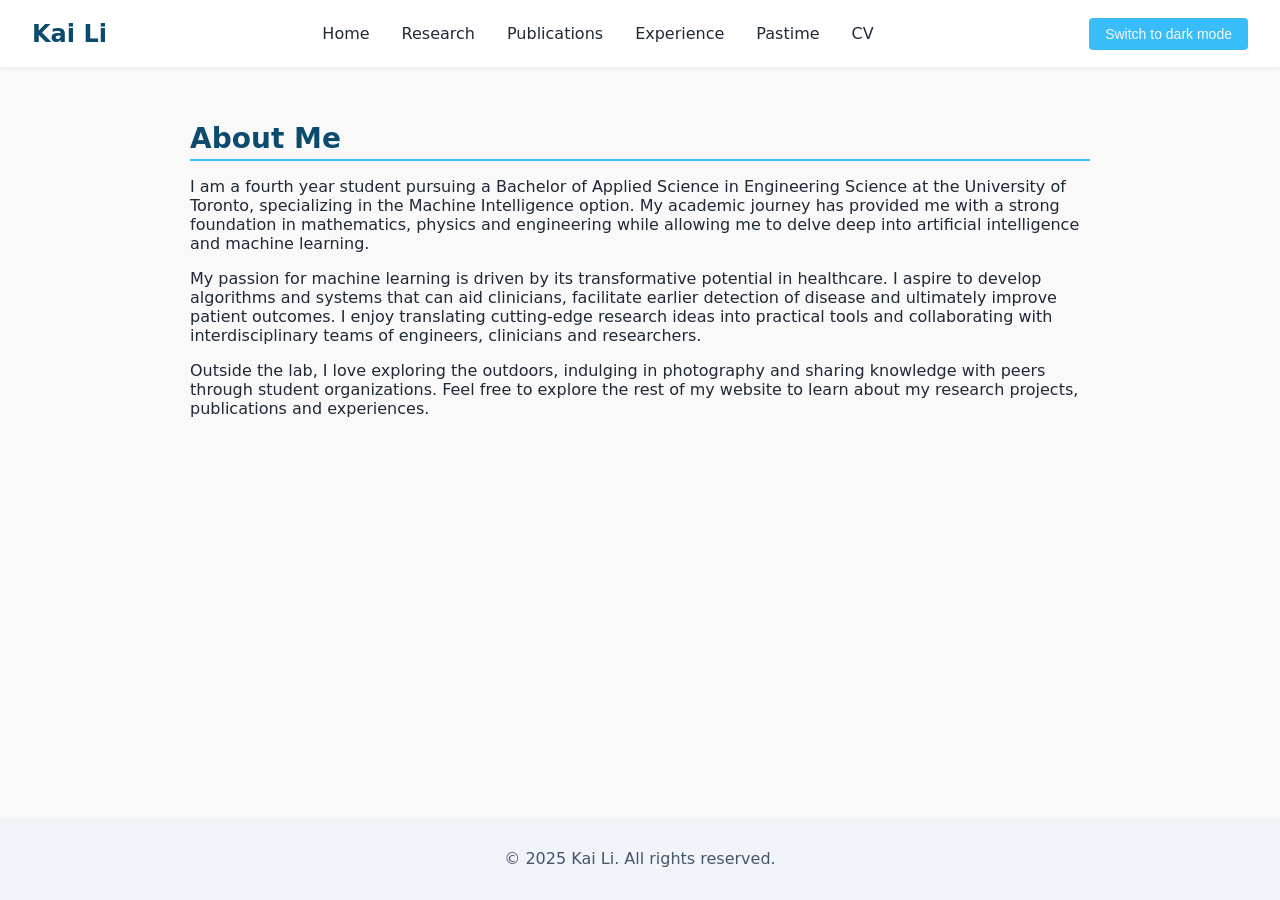
==== about.html @ 834cbc45 "moved files" ====
<!DOCTYPE html>
<html lang="en">
<head>
  <meta charset="UTF-8">
  <meta name="viewport" content="width=device-width, initial-scale=1.0">
  <title>About | Kai Li</title>
  <link rel="stylesheet" href="assets/style.css">
  <script defer src="assets/script.js"></script>
</head>
<body>
  <header>
    <h1>Kai&nbsp;Li</h1>
    <nav>
      <a href="index.html">Home</a>
      <a href="research.html">Research</a>
      <a href="publications.html">Publications</a>
      <a href="experience.html">Experience</a>
      <a href="pastime.html">Pastime</a>
      <a href="cv.html">CV</a>
    </nav>
    <button id="theme-toggle" onclick="toggleTheme()">Switch to dark mode</button>
  </header>
  <main>
    <section>
      <h2>About Me</h2>
      <p>I am a fourth year student pursuing a Bachelor of Applied Science in Engineering Science at the University of Toronto, specializing in the Machine Intelligence option. My academic journey has provided me with a strong foundation in mathematics, physics and engineering while allowing me to delve deep into artificial intelligence and machine learning.</p>
      <p>My passion for machine learning is driven by its transformative potential in healthcare. I aspire to develop algorithms and systems that can aid clinicians, facilitate earlier detection of disease and ultimately improve patient outcomes. I enjoy translating cutting‑edge research ideas into practical tools and collaborating with interdisciplinary teams of engineers, clinicians and researchers.</p>
      <p>Outside the lab, I love exploring the outdoors, indulging in photography and sharing knowledge with peers through student organizations. Feel free to explore the rest of my website to learn about my research projects, publications and experiences.</p>
    </section>
  </main>
  <footer>
    <p>© 2025 Kai Li. All rights reserved.</p>
  </footer>
</body>
</html>
---- assets/style.css ----
/*
 * Custom stylesheet for Kai Li's personal website.
 *
 * The design is clean and minimalistic, suitable for a student profile.
 * A CSS custom property system is used to support light and dark themes.
 */

/* Base colour variables for the light theme */
:root {
  --background-color: #f9f9f9;
  --primary-color: #0c4a6e;
  --secondary-color: #1e3a5f;
  --accent-color: #38bdf8;
  --text-color: #1f2937;
  --link-color: #0ea5e9;
  --nav-bg-color: #ffffff;
  --nav-text-color: #1f2937;
  --footer-bg-color: #f1f5f9;
  --footer-text-color: #475569;
}

/* Dark theme overrides using the data‑theme attribute on <body> */
body[data-theme='dark'] {
  --background-color: #0f172a;
  --primary-color: #38bdf8;
  --secondary-color: #334155;
  --accent-color: #14b8a6;
  --text-color: #e2e8f0;
  --link-color: #38bdf8;
  --nav-bg-color: #1e293b;
  --nav-text-color: #e2e8f0;
  --footer-bg-color: #1e293b;
  --footer-text-color: #94a3b8;
}

/* General page styling */
html {
  font-family: system-ui, -apple-system, 'Segoe UI', Roboto, Helvetica, Arial, sans-serif;
  scroll-behavior: smooth;
}

body {
  margin: 0;
  background-color: var(--background-color);
  color: var(--text-color);
  display: flex;
  flex-direction: column;
  min-height: 100vh;
}

header {
  background-color: var(--nav-bg-color);
  padding: 1rem 2rem;
  display: flex;
  align-items: center;
  justify-content: space-between;
  box-shadow: 0 2px 4px rgba(0, 0, 0, 0.05);
  position: sticky;
  top: 0;
  z-index: 1000;
}

header h1 {
  font-size: 1.5rem;
  margin: 0;
  color: var(--primary-color);
}

nav {
  display: flex;
  gap: 1rem;
  flex-wrap: wrap;
}

nav a {
  color: var(--nav-text-color);
  text-decoration: none;
  font-weight: 500;
  padding: 0.5rem;
  border-radius: 4px;
  transition: background-color 0.2s ease;
}

nav a:hover {
  background-color: var(--secondary-color);
  color: var(--background-color);
}

/* Theme toggle button */
#theme-toggle {
  background-color: var(--accent-color);
  color: var(--background-color);
  border: none;
  padding: 0.5rem 1rem;
  border-radius: 4px;
  cursor: pointer;
  font-size: 0.875rem;
  transition: background-color 0.3s ease;
}

#theme-toggle:hover {
  background-color: var(--primary-color);
}

main {
  flex: 1;
  padding: 2rem;
  max-width: 900px;
  margin: 0 auto;
}

section {
  margin-bottom: 3rem;
}

section h2 {
  font-size: 1.75rem;
  margin-bottom: 0.5rem;
  color: var(--primary-color);
  border-bottom: 2px solid var(--accent-color);
  padding-bottom: 0.25rem;
}

/* Publication and experience list styling */
.item {
  margin-bottom: 1.5rem;
}

.item h3 {
  margin: 0;
  font-size: 1.25rem;
  color: var(--secondary-color);
}

.item .meta {
  font-size: 0.875rem;
  color: var(--footer-text-color);
  margin-bottom: 0.5rem;
}

.item p {
  margin: 0.25rem 0;
  line-height: 1.5;
}

/* Awards list styling */
.awards ul {
  padding-left: 1rem;
}

.awards li {
  margin: 0.5rem 0;
}

/* Footer styling */
footer {
  background-color: var(--footer-bg-color);
  color: var(--footer-text-color);
  text-align: center;
  padding: 1rem;
}

/* Embedded CV on cv.html */
.cv-embed {
  width: 100%;
  height: 80vh;
  border: none;
  border-radius: 8px;
  box-shadow: 0 2px 8px rgba(0, 0, 0, 0.1);
}
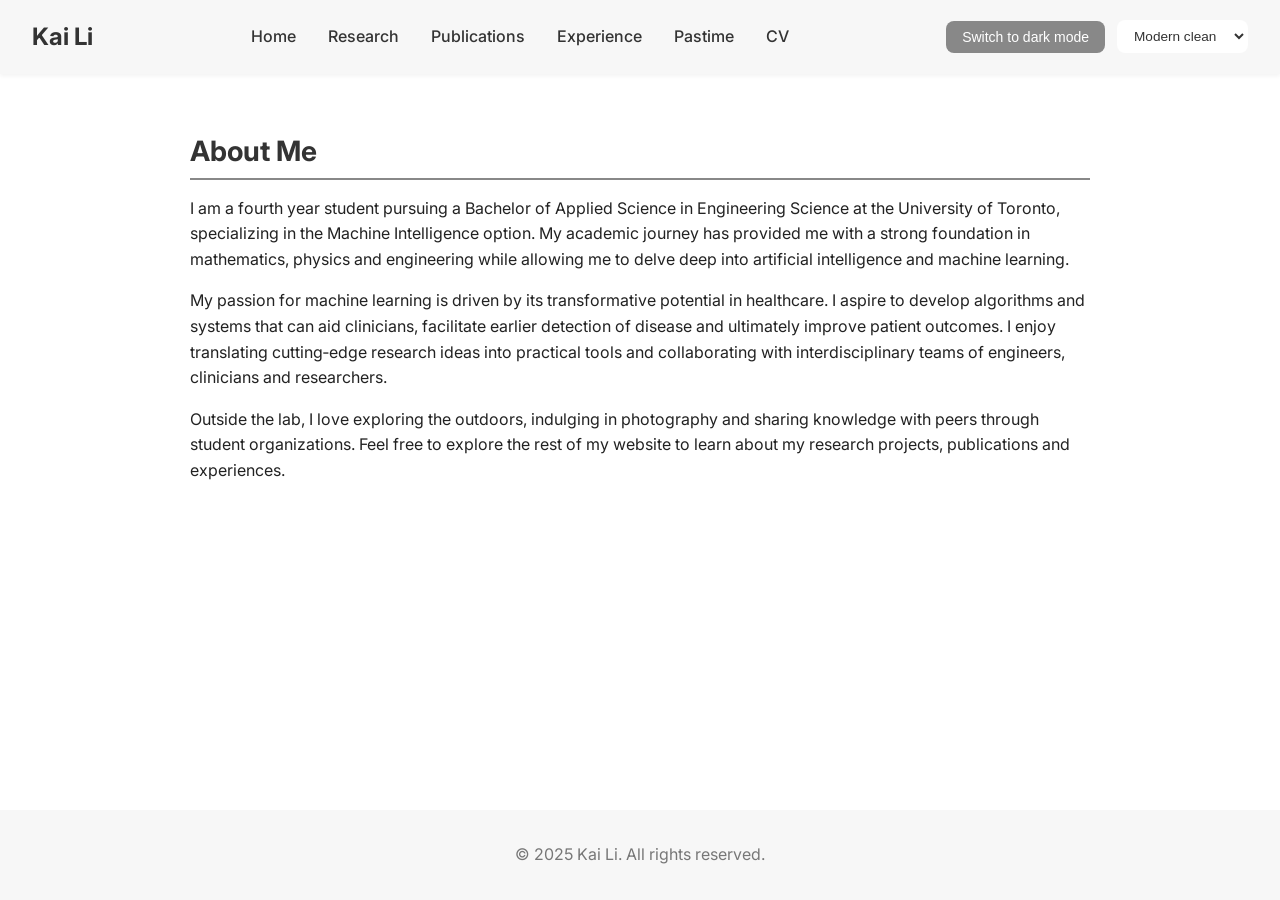
==== commit 3b36891e: "new themes" ====
--- a/about.html
+++ b/about.html
@@ -7,7 +7,7 @@
   <link rel="stylesheet" href="assets/style.css">
   <script defer src="assets/script.js"></script>
 </head>
-<body>
+<body data-theme="light" data-style="modern">
   <header>
     <h1>Kai&nbsp;Li</h1>
     <nav>
@@ -18,7 +18,16 @@
       <a href="pastime.html">Pastime</a>
       <a href="cv.html">CV</a>
     </nav>
-    <button id="theme-toggle" onclick="toggleTheme()">Switch to dark mode</button>
+    <div class="header-controls">
+      <button id="theme-toggle" onclick="toggleTheme()">Switch to dark mode</button>
+      <label class="sr-only" for="style-select">Switch visual style</label>
+      <select id="style-select" aria-label="Style preset">
+        <option value="modern">Modern clean</option>
+        <option value="editorial">Editorial serif</option>
+        <option value="mono">Mono minimal</option>
+        <option value="airy">Airy spacious</option>
+      </select>
+    </div>
   </header>
   <main>
     <section>
@@ -32,4 +41,4 @@
     <p>© 2025 Kai Li. All rights reserved.</p>
   </footer>
 </body>
-</html>+</html>
--- a/assets/style.css
+++ b/assets/style.css
@@ -5,37 +5,178 @@
  * A CSS custom property system is used to support light and dark themes.
  */
 
+/* Import font families used across the available style presets */
+@import url('https://fonts.googleapis.com/css2?family=Crimson+Text:wght@400;600&family=IBM+Plex+Mono:wght@400;500&family=Inter:wght@400;500;600;700&family=Space+Grotesk:wght@400;500;600&display=swap');
+
 /* Base colour variables for the light theme */
 :root {
-  --background-color: #f9f9f9;
-  --primary-color: #0c4a6e;
-  --secondary-color: #1e3a5f;
-  --accent-color: #38bdf8;
-  --text-color: #1f2937;
-  --link-color: #0ea5e9;
-  --nav-bg-color: #ffffff;
-  --nav-text-color: #1f2937;
-  --footer-bg-color: #f1f5f9;
-  --footer-text-color: #475569;
+  /* Typography */
+  --font-body: 'Inter', sans-serif;
+  --font-heading: 'Inter', sans-serif;
+
+  /* Light/Dark palettes used as sources for the active theme */
+  --color-background-light: #ffffff;
+  --color-background-dark: #121212;
+  --color-primary-light: #333333;
+  --color-primary-dark: #e0e0e0;
+  --color-secondary-light: #555555;
+  --color-secondary-dark: #bbbbbb;
+  --color-accent-light: #888888;
+  --color-accent-dark: #888888;
+  --color-text-light: #222222;
+  --color-text-dark: #ffffff;
+  --color-link-light: #0066cc;
+  --color-link-dark: #4dabf7;
+  --color-nav-bg-light: #f7f7f7;
+  --color-nav-bg-dark: #1f1f1f;
+  --color-nav-text-light: #333333;
+  --color-nav-text-dark: #ffffff;
+  --color-footer-bg-light: #f7f7f7;
+  --color-footer-bg-dark: #1f1f1f;
+  --color-footer-text-light: #777777;
+  --color-footer-text-dark: #777777;
+
+  /* Derived tokens consumed by the layout */
+  --background-color: var(--color-background-light);
+  --primary-color: var(--color-primary-light);
+  --secondary-color: var(--color-secondary-light);
+  --accent-color: var(--color-accent-light);
+  --text-color: var(--color-text-light);
+  --link-color: var(--color-link-light);
+  --nav-bg-color: var(--color-nav-bg-light);
+  --nav-text-color: var(--color-nav-text-light);
+  --footer-bg-color: var(--color-footer-bg-light);
+  --footer-text-color: var(--color-footer-text-light);
+
+  /* Layout tokens */
+  --content-max-width: 900px;
+  --content-padding: 2rem;
+  --section-spacing: 3rem;
+  --border-radius: 8px;
+  --surface-shadow: 0 2px 4px rgba(0, 0, 0, 0.05);
+  --nav-gap: 1rem;
+  --text-line-height: 1.6;
+  --section-divider: 2px solid var(--accent-color);
+  --input-bg: rgba(0, 0, 0, 0.04);
+  --input-border: 1px solid transparent;
+  --interactive-hover: rgba(0, 0, 0, 0.08);
 }
 
 /* Dark theme overrides using the data‑theme attribute on <body> */
 body[data-theme='dark'] {
-  --background-color: #0f172a;
-  --primary-color: #38bdf8;
-  --secondary-color: #334155;
-  --accent-color: #14b8a6;
-  --text-color: #e2e8f0;
-  --link-color: #38bdf8;
-  --nav-bg-color: #1e293b;
-  --nav-text-color: #e2e8f0;
-  --footer-bg-color: #1e293b;
-  --footer-text-color: #94a3b8;
+  /* Dark theme variables for a neutral aesthetic */
+  --background-color: var(--color-background-dark);
+  --primary-color: var(--color-primary-dark);
+  --secondary-color: var(--color-secondary-dark);
+  --accent-color: var(--color-accent-dark);
+  --text-color: var(--color-text-dark);
+  --link-color: var(--color-link-dark);
+  --nav-bg-color: var(--color-nav-bg-dark);
+  --nav-text-color: var(--color-nav-text-dark);
+  --footer-bg-color: var(--color-footer-bg-dark);
+  --footer-text-color: var(--color-footer-text-dark);
+  --input-bg: rgba(255, 255, 255, 0.04);
+  --input-border: 1px solid rgba(255, 255, 255, 0.1);
+  --interactive-hover: rgba(255, 255, 255, 0.08);
+  --surface-shadow: 0 2px 6px rgba(0, 0, 0, 0.3);
+}
+
+/* Editorial / serif leaning preset */
+body[data-style='editorial'] {
+  --font-body: 'Crimson Text', serif;
+  --font-heading: 'Crimson Text', serif;
+  --color-background-light: #fdf8f2;
+  --color-background-dark: #1f1a17;
+  --color-primary-light: #2f2114;
+  --color-primary-dark: #f5eadf;
+  --color-secondary-light: #5f4630;
+  --color-secondary-dark: #d7c4b3;
+  --color-accent-light: #d6b084;
+  --color-accent-dark: #c69763;
+  --color-text-light: #2b1f16;
+  --color-text-dark: #f9f1e6;
+  --color-link-light: #9a5b2e;
+  --color-link-dark: #f2a469;
+  --color-nav-bg-light: #f3e6d8;
+  --color-nav-bg-dark: #2a211b;
+  --color-nav-text-light: #3f2e1f;
+  --color-nav-text-dark: #f5e8da;
+  --color-footer-bg-light: #f3e6d8;
+  --color-footer-bg-dark: #2a211b;
+  --color-footer-text-light: #6d5a4a;
+  --color-footer-text-dark: #d7c4b3;
+  --section-divider: 1px solid rgba(125, 92, 63, 0.35);
+  --border-radius: 0;
+  --surface-shadow: 0 1px 0 rgba(47, 33, 20, 0.12);
+  --interactive-hover: rgba(154, 91, 46, 0.18);
+}
+
+/* Tech forward / mono preset */
+body[data-style='mono'] {
+  --font-body: 'IBM Plex Mono', monospace;
+  --font-heading: 'Space Grotesk', sans-serif;
+  --color-background-light: #f4f6f8;
+  --color-background-dark: #101318;
+  --color-primary-light: #182026;
+  --color-primary-dark: #e8f1ff;
+  --color-secondary-light: #3c4856;
+  --color-secondary-dark: #a7b4c6;
+  --color-accent-light: #4c8bf5;
+  --color-accent-dark: #8cb2ff;
+  --color-text-light: #1a1f24;
+  --color-text-dark: #e6ecf5;
+  --color-link-light: #006dff;
+  --color-link-dark: #8cb2ff;
+  --color-nav-bg-light: #ffffff;
+  --color-nav-bg-dark: #141a23;
+  --color-nav-text-light: #1a1f24;
+  --color-nav-text-dark: #e6ecf5;
+  --color-footer-bg-light: #ffffff;
+  --color-footer-bg-dark: #141a23;
+  --color-footer-text-light: #5c6875;
+  --color-footer-text-dark: #a7b4c6;
+  --section-divider: 2px solid rgba(76, 139, 245, 0.35);
+  --border-radius: 12px;
+  --surface-shadow: 0 12px 30px rgba(16, 25, 36, 0.08);
+  --interactive-hover: rgba(76, 139, 245, 0.16);
+}
+
+/* Spacious / neo-grotesk preset */
+body[data-style='airy'] {
+  --font-body: 'Space Grotesk', sans-serif;
+  --font-heading: 'Space Grotesk', sans-serif;
+  --color-background-light: #fbfbff;
+  --color-background-dark: #14131b;
+  --color-primary-light: #1d1a32;
+  --color-primary-dark: #f0ecff;
+  --color-secondary-light: #5a5775;
+  --color-secondary-dark: #c2bff0;
+  --color-accent-light: #8c7eff;
+  --color-accent-dark: #b5a9ff;
+  --color-text-light: #2a2645;
+  --color-text-dark: #f6f4ff;
+  --color-link-light: #6a5bff;
+  --color-link-dark: #c1b8ff;
+  --color-nav-bg-light: rgba(108, 95, 255, 0.08);
+  --color-nav-bg-dark: rgba(177, 167, 255, 0.12);
+  --color-nav-text-light: #2a2645;
+  --color-nav-text-dark: #f6f4ff;
+  --color-footer-bg-light: rgba(108, 95, 255, 0.08);
+  --color-footer-bg-dark: rgba(177, 167, 255, 0.12);
+  --color-footer-text-light: #5a5775;
+  --color-footer-text-dark: #c2bff0;
+  --content-max-width: 960px;
+  --content-padding: 3rem;
+  --section-spacing: 3.5rem;
+  --border-radius: 16px;
+  --surface-shadow: 0 18px 40px rgba(29, 26, 50, 0.12);
+  --interactive-hover: rgba(138, 126, 255, 0.18);
 }
 
 /* General page styling */
 html {
-  font-family: system-ui, -apple-system, 'Segoe UI', Roboto, Helvetica, Arial, sans-serif;
+  /* Use a token-driven typography system */
+  font-family: var(--font-body);
   scroll-behavior: smooth;
 }
 
@@ -46,15 +187,18 @@
   display: flex;
   flex-direction: column;
   min-height: 100vh;
+  line-height: var(--text-line-height);
 }
 
 header {
   background-color: var(--nav-bg-color);
   padding: 1rem 2rem;
   display: flex;
+  flex-wrap: wrap;
+  gap: 1.5rem;
   align-items: center;
   justify-content: space-between;
-  box-shadow: 0 2px 4px rgba(0, 0, 0, 0.05);
+  box-shadow: var(--surface-shadow);
   position: sticky;
   top: 0;
   z-index: 1000;
@@ -68,8 +212,9 @@
 
 nav {
   display: flex;
-  gap: 1rem;
+  gap: var(--nav-gap);
   flex-wrap: wrap;
+  align-items: center;
 }
 
 nav a {
@@ -82,8 +227,8 @@
 }
 
 nav a:hover {
-  background-color: var(--secondary-color);
-  color: var(--background-color);
+  background-color: var(--interactive-hover);
+  color: var(--link-color);
 }
 
 /* Theme toggle button */
@@ -92,33 +237,35 @@
   color: var(--background-color);
   border: none;
   padding: 0.5rem 1rem;
-  border-radius: 4px;
+  border-radius: var(--border-radius);
   cursor: pointer;
   font-size: 0.875rem;
-  transition: background-color 0.3s ease;
+  transition: transform 0.2s ease, background-color 0.3s ease;
 }
 
 #theme-toggle:hover {
   background-color: var(--primary-color);
+  transform: translateY(-1px);
 }
 
 main {
   flex: 1;
-  padding: 2rem;
-  max-width: 900px;
+  padding: var(--content-padding);
+  max-width: var(--content-max-width);
   margin: 0 auto;
 }
 
 section {
-  margin-bottom: 3rem;
+  margin-bottom: var(--section-spacing);
 }
 
 section h2 {
   font-size: 1.75rem;
   margin-bottom: 0.5rem;
   color: var(--primary-color);
-  border-bottom: 2px solid var(--accent-color);
+  border-bottom: var(--section-divider);
   padding-bottom: 0.25rem;
+  font-family: var(--font-heading);
 }
 
 /* Publication and experience list styling */
@@ -129,6 +276,7 @@
 .item h3 {
   margin: 0;
   font-size: 1.25rem;
+  font-family: var(--font-heading);
   color: var(--secondary-color);
 }
 
@@ -158,6 +306,7 @@
   color: var(--footer-text-color);
   text-align: center;
   padding: 1rem;
+  margin-top: auto;
 }
 
 /* Embedded CV on cv.html */
@@ -167,4 +316,60 @@
   border: none;
   border-radius: 8px;
   box-shadow: 0 2px 8px rgba(0, 0, 0, 0.1);
-}+}
+
+.header-controls {
+  display: flex;
+  gap: 0.75rem;
+  align-items: center;
+  flex-wrap: wrap;
+}
+
+.header-controls label {
+  font-size: 0.875rem;
+  color: var(--nav-text-color);
+}
+
+#style-select {
+  background-color: var(--background-color);
+  color: var(--nav-text-color);
+  border: var(--input-border);
+  border-radius: var(--border-radius);
+  padding: 0.45rem 0.75rem;
+  font-size: 0.85rem;
+  cursor: pointer;
+  transition: border-color 0.2s ease, box-shadow 0.2s ease;
+}
+
+#style-select:hover,
+#style-select:focus-visible {
+  border-color: var(--accent-color);
+  box-shadow: 0 0 0 2px rgba(0, 0, 0, 0.1);
+  outline: none;
+}
+
+.sr-only {
+  position: absolute;
+  width: 1px;
+  height: 1px;
+  padding: 0;
+  margin: -1px;
+  overflow: hidden;
+  clip: rect(0, 0, 0, 0);
+  border: 0;
+}
+
+@media (max-width: 720px) {
+  header {
+    padding: 1rem;
+  }
+
+  nav {
+    width: 100%;
+    justify-content: center;
+  }
+
+  main {
+    padding: 1.5rem;
+  }
+}
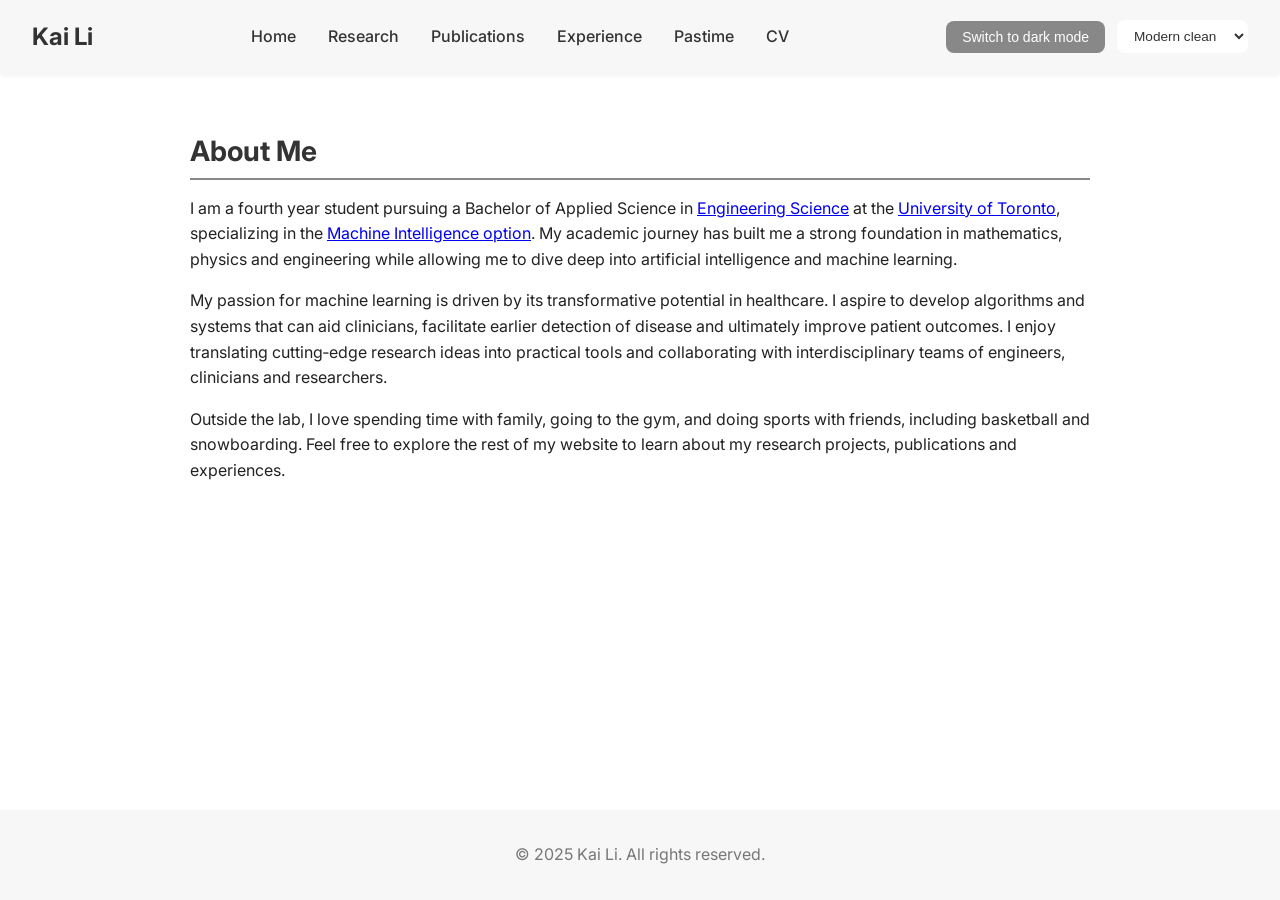
==== commit cae41cd2: "links" ====
--- a/about.html
+++ b/about.html
@@ -32,9 +32,10 @@
   <main>
     <section>
       <h2>About Me</h2>
-      <p>I am a fourth year student pursuing a Bachelor of Applied Science in Engineering Science at the University of Toronto, specializing in the Machine Intelligence option. My academic journey has provided me with a strong foundation in mathematics, physics and engineering while allowing me to delve deep into artificial intelligence and machine learning.</p>
+      <p>I am a fourth year student pursuing a Bachelor of Applied Science in <a href="https://engsci.utoronto.ca/program/what-is-engsci/">Engineering Science</a> at the <a href="https://www.utoronto.ca/">University of Toronto</a>, specializing in the <a href="https://engsci.utoronto.ca/program/majors/machine-intelligence/">Machine Intelligence option</a>. My academic journey has built me a strong foundation in mathematics, physics and engineering while allowing me to dive deep into artificial intelligence and machine learning.</p>
       <p>My passion for machine learning is driven by its transformative potential in healthcare. I aspire to develop algorithms and systems that can aid clinicians, facilitate earlier detection of disease and ultimately improve patient outcomes. I enjoy translating cutting‑edge research ideas into practical tools and collaborating with interdisciplinary teams of engineers, clinicians and researchers.</p>
-      <p>Outside the lab, I love exploring the outdoors, indulging in photography and sharing knowledge with peers through student organizations. Feel free to explore the rest of my website to learn about my research projects, publications and experiences.</p>
+      <p>Outside the lab, I love spending time with family, going to the gym, and doing sports with friends, including basketball and snowboarding.
+         Feel free to explore the rest of my website to learn about my research projects, publications and experiences.</p>
     </section>
   </main>
   <footer>
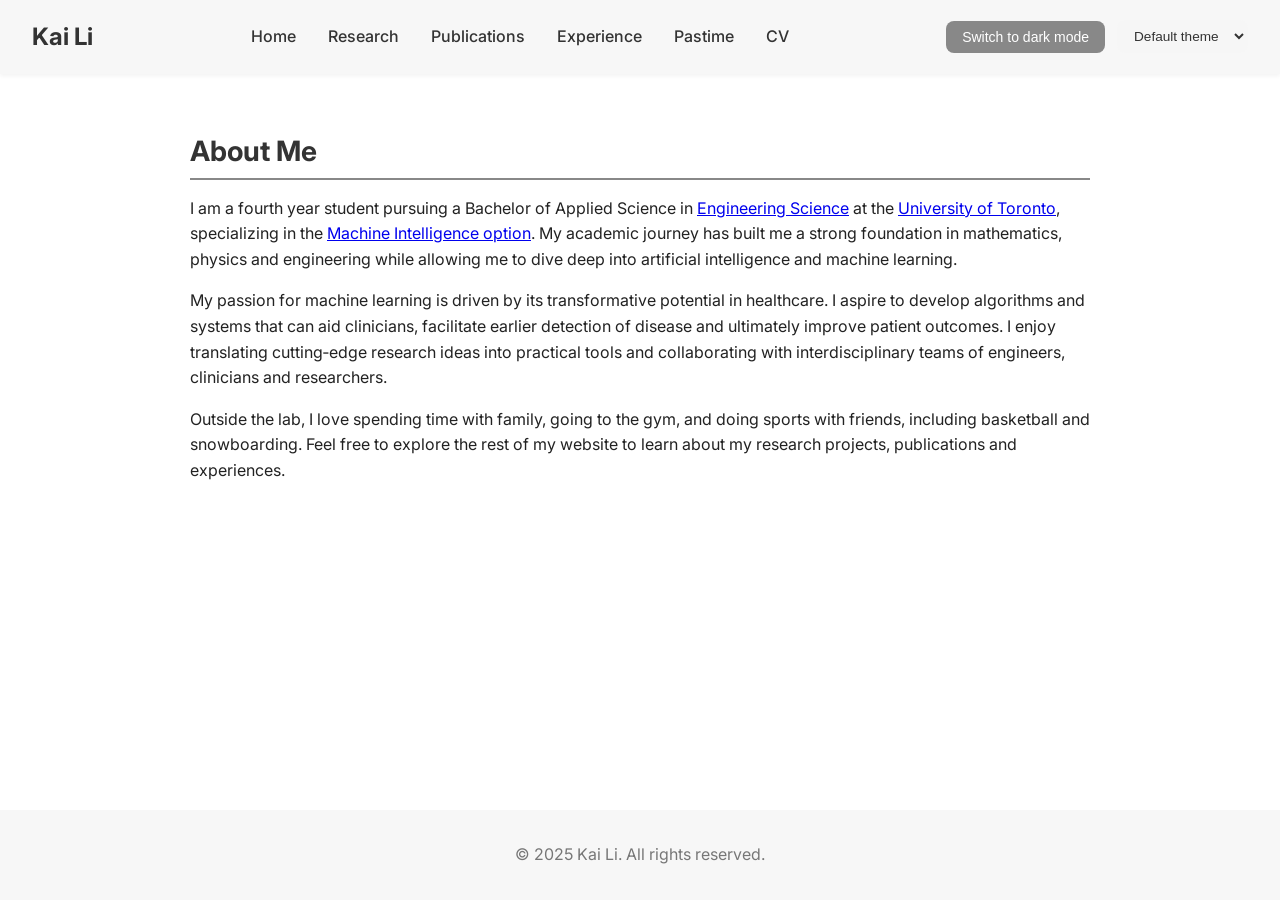
==== commit 563e405d: "new theme" ====
--- a/about.html
+++ b/about.html
@@ -7,7 +7,7 @@
   <link rel="stylesheet" href="assets/style.css">
   <script defer src="assets/script.js"></script>
 </head>
-<body data-theme="light" data-style="modern">
+<body data-theme="light" data-style="default">
   <header>
     <h1>Kai&nbsp;Li</h1>
     <nav>
@@ -20,9 +20,9 @@
     </nav>
     <div class="header-controls">
       <button id="theme-toggle" onclick="toggleTheme()">Switch to dark mode</button>
-      <label class="sr-only" for="style-select">Switch visual style</label>
-      <select id="style-select" aria-label="Style preset">
-        <option value="modern">Modern clean</option>
+      <label class="sr-only" for="style-select">Switch theme</label>
+      <select id="style-select" aria-label="Theme preset">
+        <option value="default">Default theme</option>
         <option value="editorial">Editorial serif</option>
         <option value="mono">Mono minimal</option>
         <option value="airy">Airy spacious</option>
--- a/assets/style.css
+++ b/assets/style.css
@@ -27,12 +27,12 @@
   --color-text-dark: #ffffff;
   --color-link-light: #0066cc;
   --color-link-dark: #4dabf7;
-  --color-nav-bg-light: #f7f7f7;
-  --color-nav-bg-dark: #1f1f1f;
+  --color-nav-bg-light: rgba(247, 247, 247, 0.92);
+  --color-nav-bg-dark: rgba(31, 31, 31, 0.85);
   --color-nav-text-light: #333333;
   --color-nav-text-dark: #ffffff;
-  --color-footer-bg-light: #f7f7f7;
-  --color-footer-bg-dark: #1f1f1f;
+  --color-footer-bg-light: rgba(247, 247, 247, 0.92);
+  --color-footer-bg-dark: rgba(31, 31, 31, 0.85);
   --color-footer-text-light: #777777;
   --color-footer-text-dark: #777777;
 
@@ -60,6 +60,10 @@
   --input-bg: rgba(0, 0, 0, 0.04);
   --input-border: 1px solid transparent;
   --interactive-hover: rgba(0, 0, 0, 0.08);
+  --surface-blur: blur(0px);
+  --background-image-light: none;
+  --background-image-dark: none;
+  --background-image: var(--background-image-light);
 }
 
 /* Dark theme overrides using the data‑theme attribute on <body> */
@@ -79,6 +83,37 @@
   --input-border: 1px solid rgba(255, 255, 255, 0.1);
   --interactive-hover: rgba(255, 255, 255, 0.08);
   --surface-shadow: 0 2px 6px rgba(0, 0, 0, 0.3);
+  --background-image: var(--background-image-dark);
+}
+
+/* Default preset with textured backgrounds */
+body[data-style='default'] {
+  --font-body: 'Inter', sans-serif;
+  --font-heading: 'Inter', sans-serif;
+  --color-background-light: rgba(255, 255, 255, 0.92);
+  --color-background-dark: rgba(4, 28, 31, 0.92);
+  --color-primary-light: #1d3a40;
+  --color-primary-dark: #e1f7ff;
+  --color-secondary-light: #3b656d;
+  --color-secondary-dark: #9bd4d9;
+  --color-accent-light: #2f7a81;
+  --color-accent-dark: #6fd4dd;
+  --color-text-light: #1a2f32;
+  --color-text-dark: #effdff;
+  --color-link-light: #1b7f88;
+  --color-link-dark: #86e6ee;
+  --color-nav-bg-light: rgba(255, 255, 255, 0.78);
+  --color-nav-bg-dark: rgba(5, 35, 40, 0.65);
+  --color-nav-text-light: #1d3a40;
+  --color-nav-text-dark: #effdff;
+  --color-footer-bg-light: rgba(255, 255, 255, 0.78);
+  --color-footer-bg-dark: rgba(5, 35, 40, 0.65);
+  --color-footer-text-light: #3b656d;
+  --color-footer-text-dark: #9bd4d9;
+  --interactive-hover: rgba(47, 122, 129, 0.18);
+  --surface-blur: blur(18px);
+  --background-image-light: url('site_background_white_sparse.png');
+  --background-image-dark: url('site_background_teal_sparse.png');
 }
 
 /* Editorial / serif leaning preset */
@@ -97,18 +132,21 @@
   --color-text-dark: #f9f1e6;
   --color-link-light: #9a5b2e;
   --color-link-dark: #f2a469;
-  --color-nav-bg-light: #f3e6d8;
-  --color-nav-bg-dark: #2a211b;
+  --color-nav-bg-light: rgba(243, 230, 216, 0.88);
+  --color-nav-bg-dark: rgba(42, 33, 27, 0.82);
   --color-nav-text-light: #3f2e1f;
   --color-nav-text-dark: #f5e8da;
-  --color-footer-bg-light: #f3e6d8;
-  --color-footer-bg-dark: #2a211b;
+  --color-footer-bg-light: rgba(243, 230, 216, 0.88);
+  --color-footer-bg-dark: rgba(42, 33, 27, 0.82);
   --color-footer-text-light: #6d5a4a;
   --color-footer-text-dark: #d7c4b3;
   --section-divider: 1px solid rgba(125, 92, 63, 0.35);
   --border-radius: 0;
   --surface-shadow: 0 1px 0 rgba(47, 33, 20, 0.12);
   --interactive-hover: rgba(154, 91, 46, 0.18);
+  --surface-blur: blur(6px);
+  --background-image-light: none;
+  --background-image-dark: none;
 }
 
 /* Tech forward / mono preset */
@@ -127,18 +165,21 @@
   --color-text-dark: #e6ecf5;
   --color-link-light: #006dff;
   --color-link-dark: #8cb2ff;
-  --color-nav-bg-light: #ffffff;
-  --color-nav-bg-dark: #141a23;
+  --color-nav-bg-light: rgba(255, 255, 255, 0.82);
+  --color-nav-bg-dark: rgba(20, 26, 35, 0.78);
   --color-nav-text-light: #1a1f24;
   --color-nav-text-dark: #e6ecf5;
-  --color-footer-bg-light: #ffffff;
-  --color-footer-bg-dark: #141a23;
+  --color-footer-bg-light: rgba(255, 255, 255, 0.82);
+  --color-footer-bg-dark: rgba(20, 26, 35, 0.78);
   --color-footer-text-light: #5c6875;
   --color-footer-text-dark: #a7b4c6;
   --section-divider: 2px solid rgba(76, 139, 245, 0.35);
   --border-radius: 12px;
   --surface-shadow: 0 12px 30px rgba(16, 25, 36, 0.08);
   --interactive-hover: rgba(76, 139, 245, 0.16);
+  --surface-blur: blur(10px);
+  --background-image-light: none;
+  --background-image-dark: none;
 }
 
 /* Spacious / neo-grotesk preset */
@@ -171,6 +212,9 @@
   --border-radius: 16px;
   --surface-shadow: 0 18px 40px rgba(29, 26, 50, 0.12);
   --interactive-hover: rgba(138, 126, 255, 0.18);
+  --surface-blur: blur(14px);
+  --background-image-light: none;
+  --background-image-dark: none;
 }
 
 /* General page styling */
@@ -183,6 +227,11 @@
 body {
   margin: 0;
   background-color: var(--background-color);
+  background-image: var(--background-image);
+  background-size: cover;
+  background-position: center;
+  background-repeat: no-repeat;
+  background-attachment: fixed;
   color: var(--text-color);
   display: flex;
   flex-direction: column;
@@ -199,6 +248,8 @@
   align-items: center;
   justify-content: space-between;
   box-shadow: var(--surface-shadow);
+  backdrop-filter: var(--surface-blur);
+  -webkit-backdrop-filter: var(--surface-blur);
   position: sticky;
   top: 0;
   z-index: 1000;
@@ -306,6 +357,8 @@
   color: var(--footer-text-color);
   text-align: center;
   padding: 1rem;
+  backdrop-filter: var(--surface-blur);
+  -webkit-backdrop-filter: var(--surface-blur);
   margin-top: auto;
 }
 
@@ -331,7 +384,7 @@
 }
 
 #style-select {
-  background-color: var(--background-color);
+  background-color: var(--nav-bg-color);
   color: var(--nav-text-color);
   border: var(--input-border);
   border-radius: var(--border-radius);
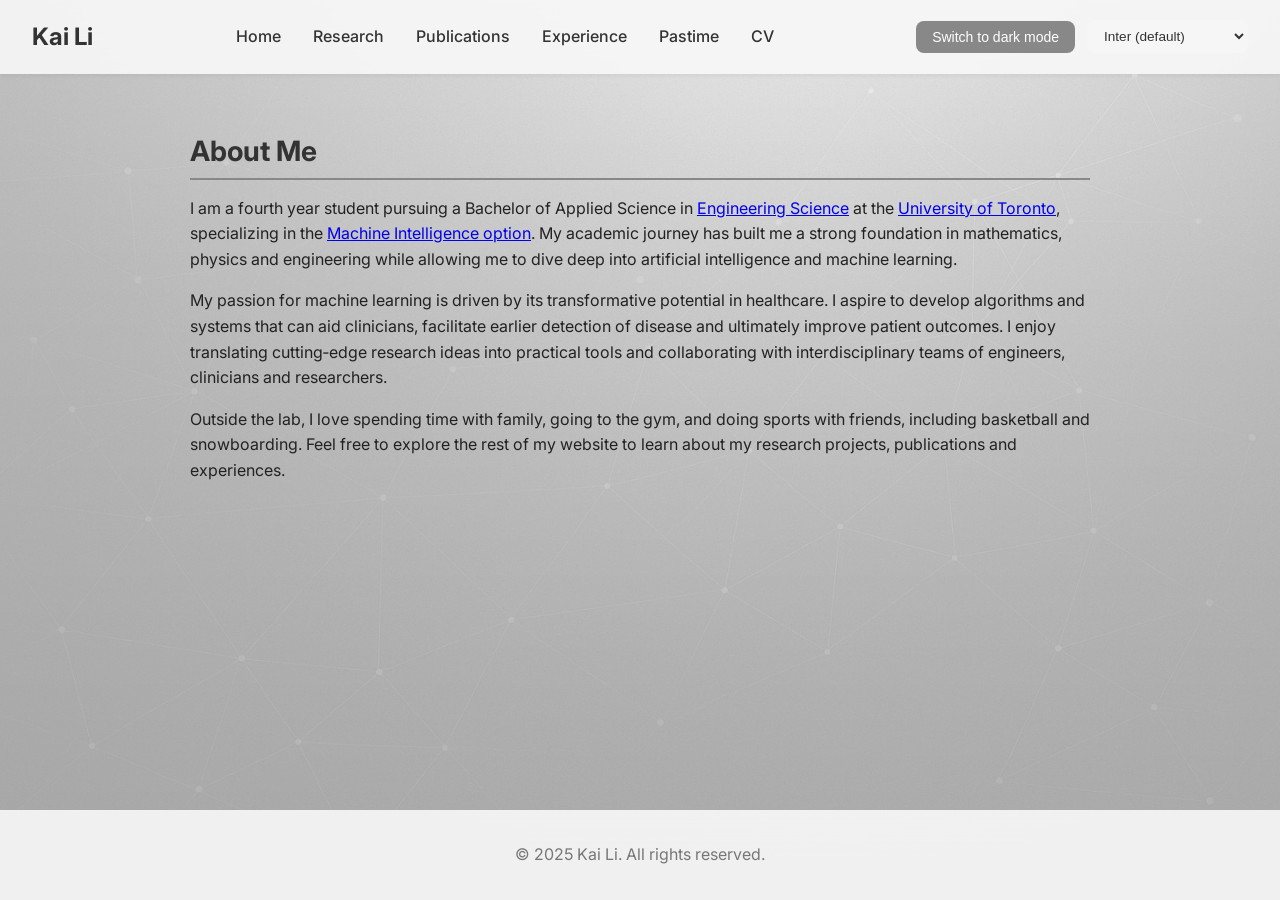
==== commit 1fc38055: "fonts" ====
--- a/about.html
+++ b/about.html
@@ -7,7 +7,7 @@
   <link rel="stylesheet" href="assets/style.css">
   <script defer src="assets/script.js"></script>
 </head>
-<body data-theme="light" data-style="default">
+<body data-theme="light" data-style="default" data-font="default">
   <header>
     <h1>Kai&nbsp;Li</h1>
     <nav>
@@ -20,12 +20,12 @@
     </nav>
     <div class="header-controls">
       <button id="theme-toggle" onclick="toggleTheme()">Switch to dark mode</button>
-      <label class="sr-only" for="style-select">Switch theme</label>
-      <select id="style-select" aria-label="Theme preset">
-        <option value="default">Default theme</option>
-        <option value="editorial">Editorial serif</option>
-        <option value="mono">Mono minimal</option>
-        <option value="airy">Airy spacious</option>
+      <label class="sr-only" for="font-select">Switch font</label>
+      <select id="font-select" aria-label="Font preset">
+        <option value="default">Inter (default)</option>
+        <option value="grotesk">Space Grotesk</option>
+        <option value="mono">IBM Plex Mono</option>
+        <option value="tech">Rajdhani / Orbitron</option>
       </select>
     </div>
   </header>
--- a/assets/style.css
+++ b/assets/style.css
@@ -5,8 +5,8 @@
  * A CSS custom property system is used to support light and dark themes.
  */
 
-/* Import font families used across the available style presets */
-@import url('https://fonts.googleapis.com/css2?family=Crimson+Text:wght@400;600&family=IBM+Plex+Mono:wght@400;500&family=Inter:wght@400;500;600;700&family=Space+Grotesk:wght@400;500;600&display=swap');
+/* Import font families used across the available presets */
+@import url('https://fonts.googleapis.com/css2?family=Crimson+Text:wght@400;600&family=IBM+Plex+Mono:wght@400;500&family=Inter:wght@400;500;600;700&family=Orbitron:wght@400;500;600&family=Rajdhani:wght@400;500;600&family=Space+Grotesk:wght@400;500;600&display=swap');
 
 /* Base colour variables for the light theme */
 :root {
@@ -47,6 +47,7 @@
   --nav-text-color: var(--color-nav-text-light);
   --footer-bg-color: var(--color-footer-bg-light);
   --footer-text-color: var(--color-footer-text-light);
+  --meta-text-color: var(--footer-text-color);
 
   /* Layout tokens */
   --content-max-width: 900px;
@@ -84,6 +85,11 @@
   --interactive-hover: rgba(255, 255, 255, 0.08);
   --surface-shadow: 0 2px 6px rgba(0, 0, 0, 0.3);
   --background-image: var(--background-image-dark);
+  --meta-text-color: var(--footer-text-color);
+}
+
+body[data-theme='light'] {
+  --background-image: var(--background-image-light);
 }
 
 /* Default preset with textured backgrounds */
@@ -102,18 +108,44 @@
   --color-text-dark: #effdff;
   --color-link-light: #1b7f88;
   --color-link-dark: #86e6ee;
-  --color-nav-bg-light: rgba(255, 255, 255, 0.78);
+  --color-nav-bg-light: rgba(186, 191, 199, 0.92);
   --color-nav-bg-dark: rgba(5, 35, 40, 0.65);
-  --color-nav-text-light: #1d3a40;
+  --color-nav-text-light: #152b31;
   --color-nav-text-dark: #effdff;
-  --color-footer-bg-light: rgba(255, 255, 255, 0.78);
+  --color-footer-bg-light: rgba(186, 191, 199, 0.92);
   --color-footer-bg-dark: rgba(5, 35, 40, 0.65);
-  --color-footer-text-light: #3b656d;
+  --color-footer-text-light: #1e2a2f;
   --color-footer-text-dark: #9bd4d9;
   --interactive-hover: rgba(47, 122, 129, 0.18);
   --surface-blur: blur(18px);
   --background-image-light: url('site_background_white_sparse.png');
   --background-image-dark: url('site_background_teal_sparse.png');
+  --meta-text-color: #3f646c;
+}
+
+body[data-style='default'][data-theme='dark'] {
+  --meta-text-color: #c5f3f7;
+}
+
+/* Font system overrides driven by data-font attribute */
+body[data-font='default'] {
+  --font-body: 'Inter', sans-serif;
+  --font-heading: 'Inter', sans-serif;
+}
+
+body[data-font='grotesk'] {
+  --font-body: 'Space Grotesk', sans-serif;
+  --font-heading: 'Space Grotesk', sans-serif;
+}
+
+body[data-font='mono'] {
+  --font-body: 'IBM Plex Mono', monospace;
+  --font-heading: 'Space Grotesk', sans-serif;
+}
+
+body[data-font='tech'] {
+  --font-body: 'Rajdhani', sans-serif;
+  --font-heading: 'Orbitron', sans-serif;
 }
 
 /* Editorial / serif leaning preset */
@@ -259,6 +291,7 @@
   font-size: 1.5rem;
   margin: 0;
   color: var(--primary-color);
+  font-family: var(--font-heading);
 }
 
 nav {
@@ -333,7 +366,7 @@
 
 .item .meta {
   font-size: 0.875rem;
-  color: var(--footer-text-color);
+  color: var(--meta-text-color);
   margin-bottom: 0.5rem;
 }
 
@@ -383,7 +416,7 @@
   color: var(--nav-text-color);
 }
 
-#style-select {
+#font-select {
   background-color: var(--nav-bg-color);
   color: var(--nav-text-color);
   border: var(--input-border);
@@ -394,8 +427,8 @@
   transition: border-color 0.2s ease, box-shadow 0.2s ease;
 }
 
-#style-select:hover,
-#style-select:focus-visible {
+#font-select:hover,
+#font-select:focus-visible {
   border-color: var(--accent-color);
   box-shadow: 0 0 0 2px rgba(0, 0, 0, 0.1);
   outline: none;
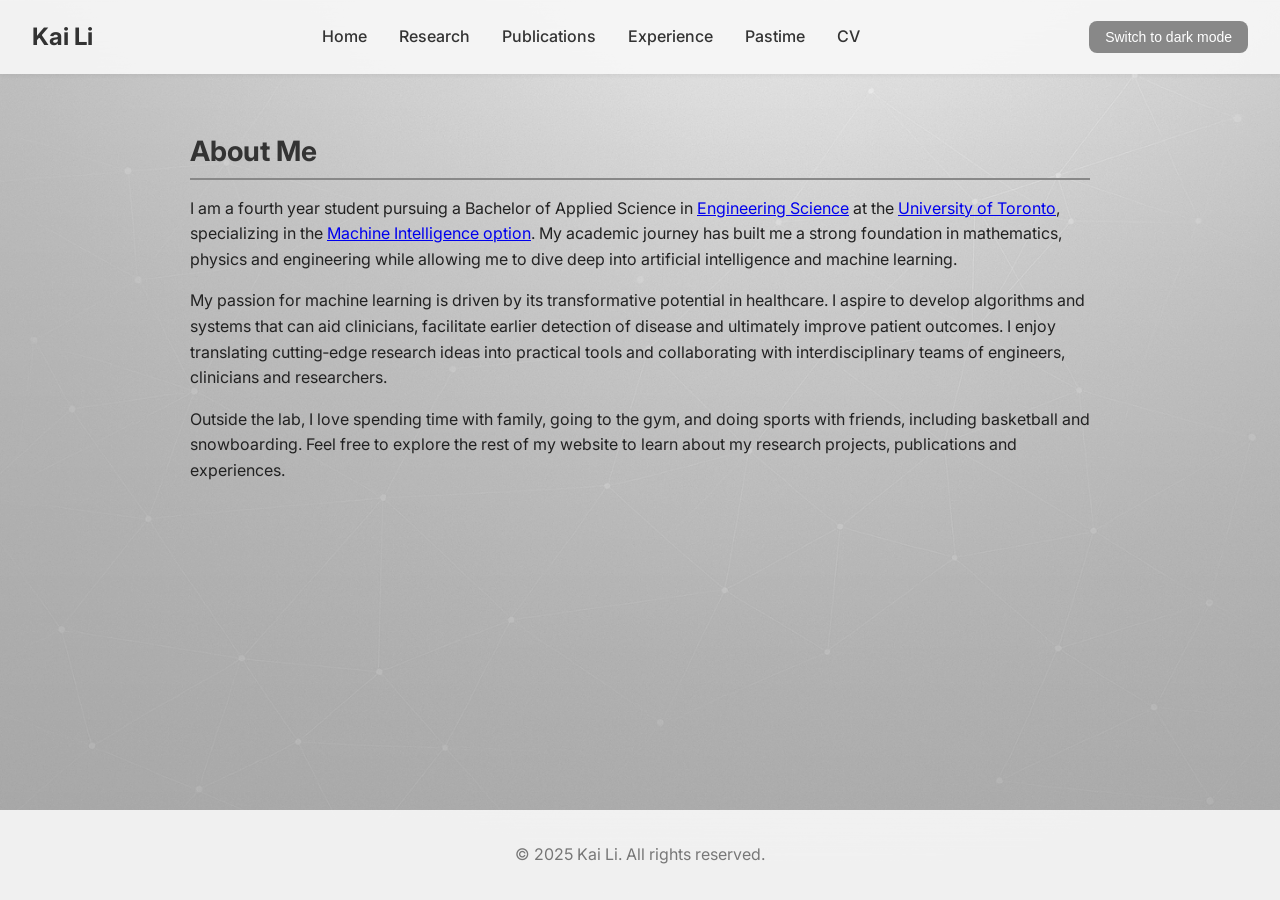
==== commit cb88290c: "some changes" ====
--- a/about.html
+++ b/about.html
@@ -20,13 +20,6 @@
     </nav>
     <div class="header-controls">
       <button id="theme-toggle" onclick="toggleTheme()">Switch to dark mode</button>
-      <label class="sr-only" for="font-select">Switch font</label>
-      <select id="font-select" aria-label="Font preset">
-        <option value="default">Inter (default)</option>
-        <option value="grotesk">Space Grotesk</option>
-        <option value="mono">IBM Plex Mono</option>
-        <option value="tech">Rajdhani / Orbitron</option>
-      </select>
     </div>
   </header>
   <main>
--- a/assets/style.css
+++ b/assets/style.css
@@ -339,6 +339,22 @@
   margin: 0 auto;
 }
 
+.profile {
+  display: flex;
+  justify-content: center;
+  align-items: center;
+  margin: 0 0 1.5rem 0;
+}
+
+.avatar {
+  width: 168px;
+  height: 168px;
+  border-radius: 50%;
+  object-fit: cover;
+  object-position: 50% 40%;
+  box-shadow: 0 10px 24px rgba(0, 0, 0, 0.15);
+}
+
 section {
   margin-bottom: var(--section-spacing);
 }
